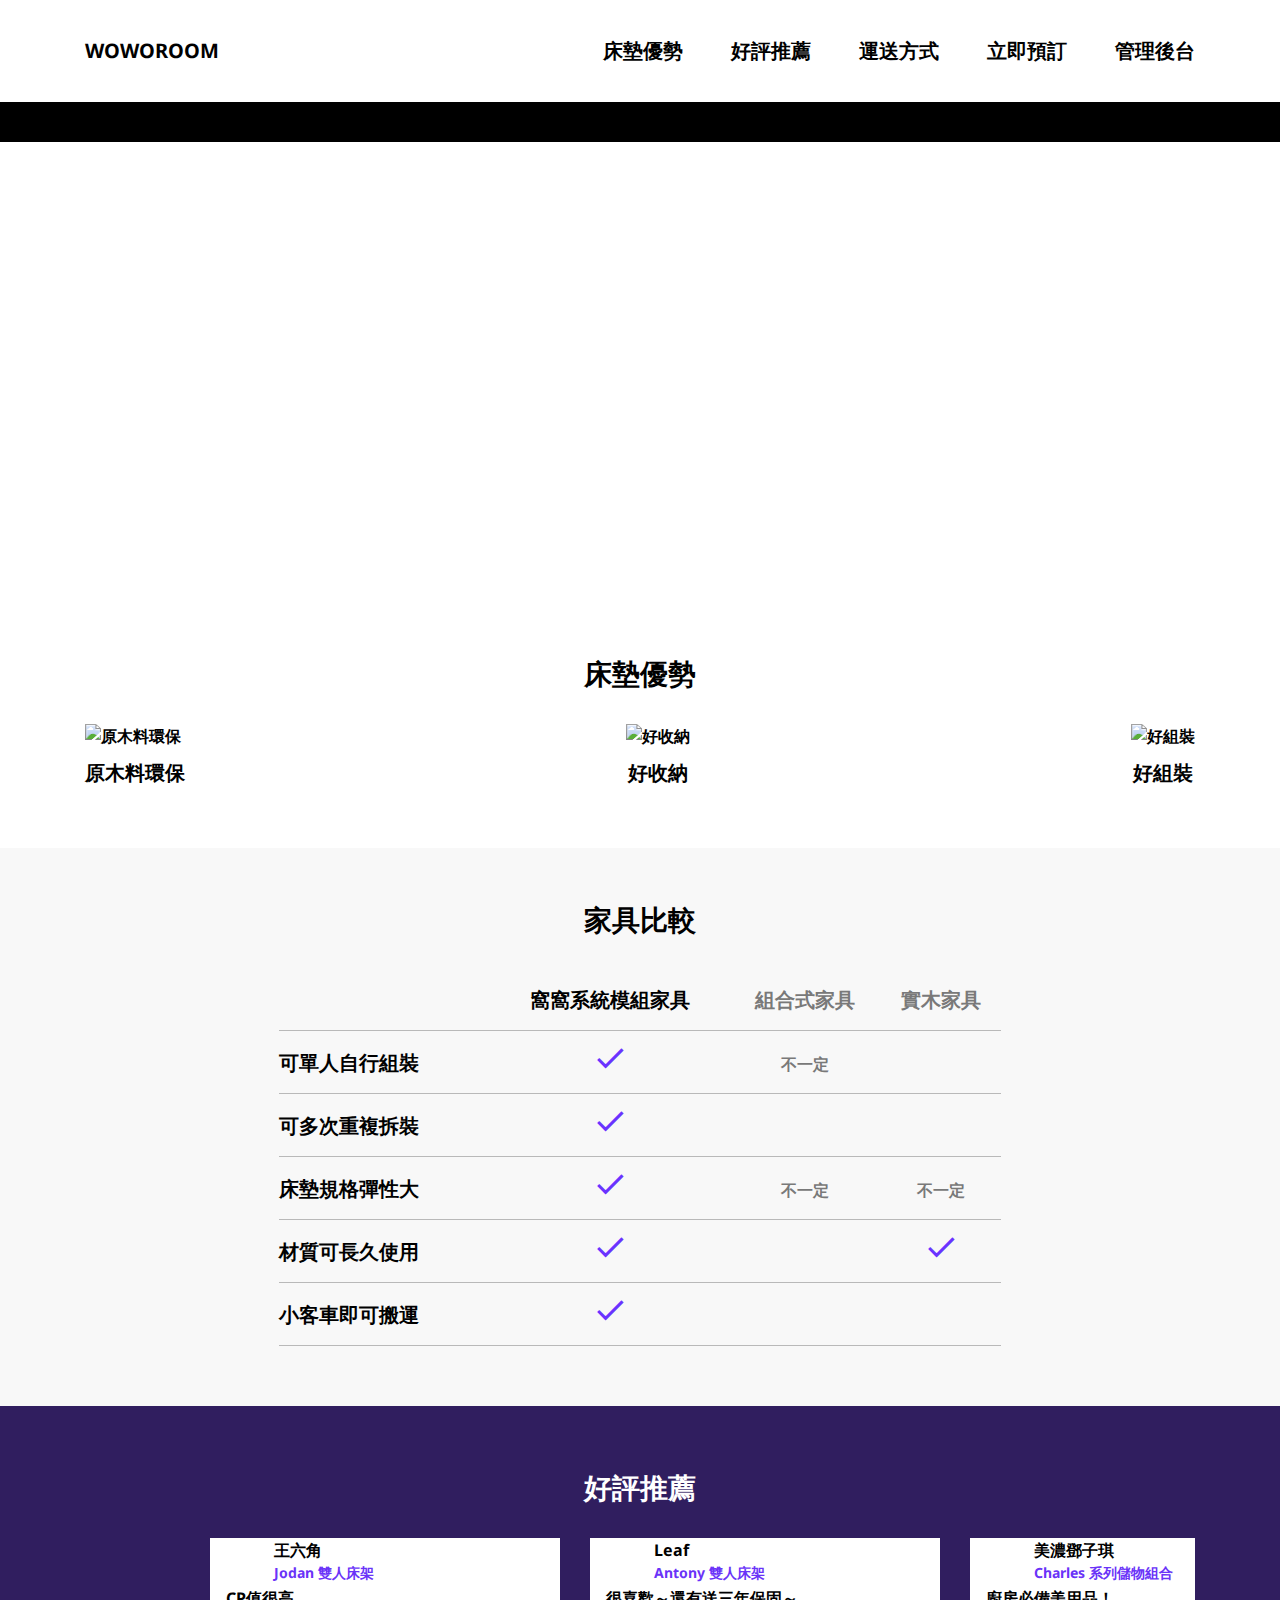
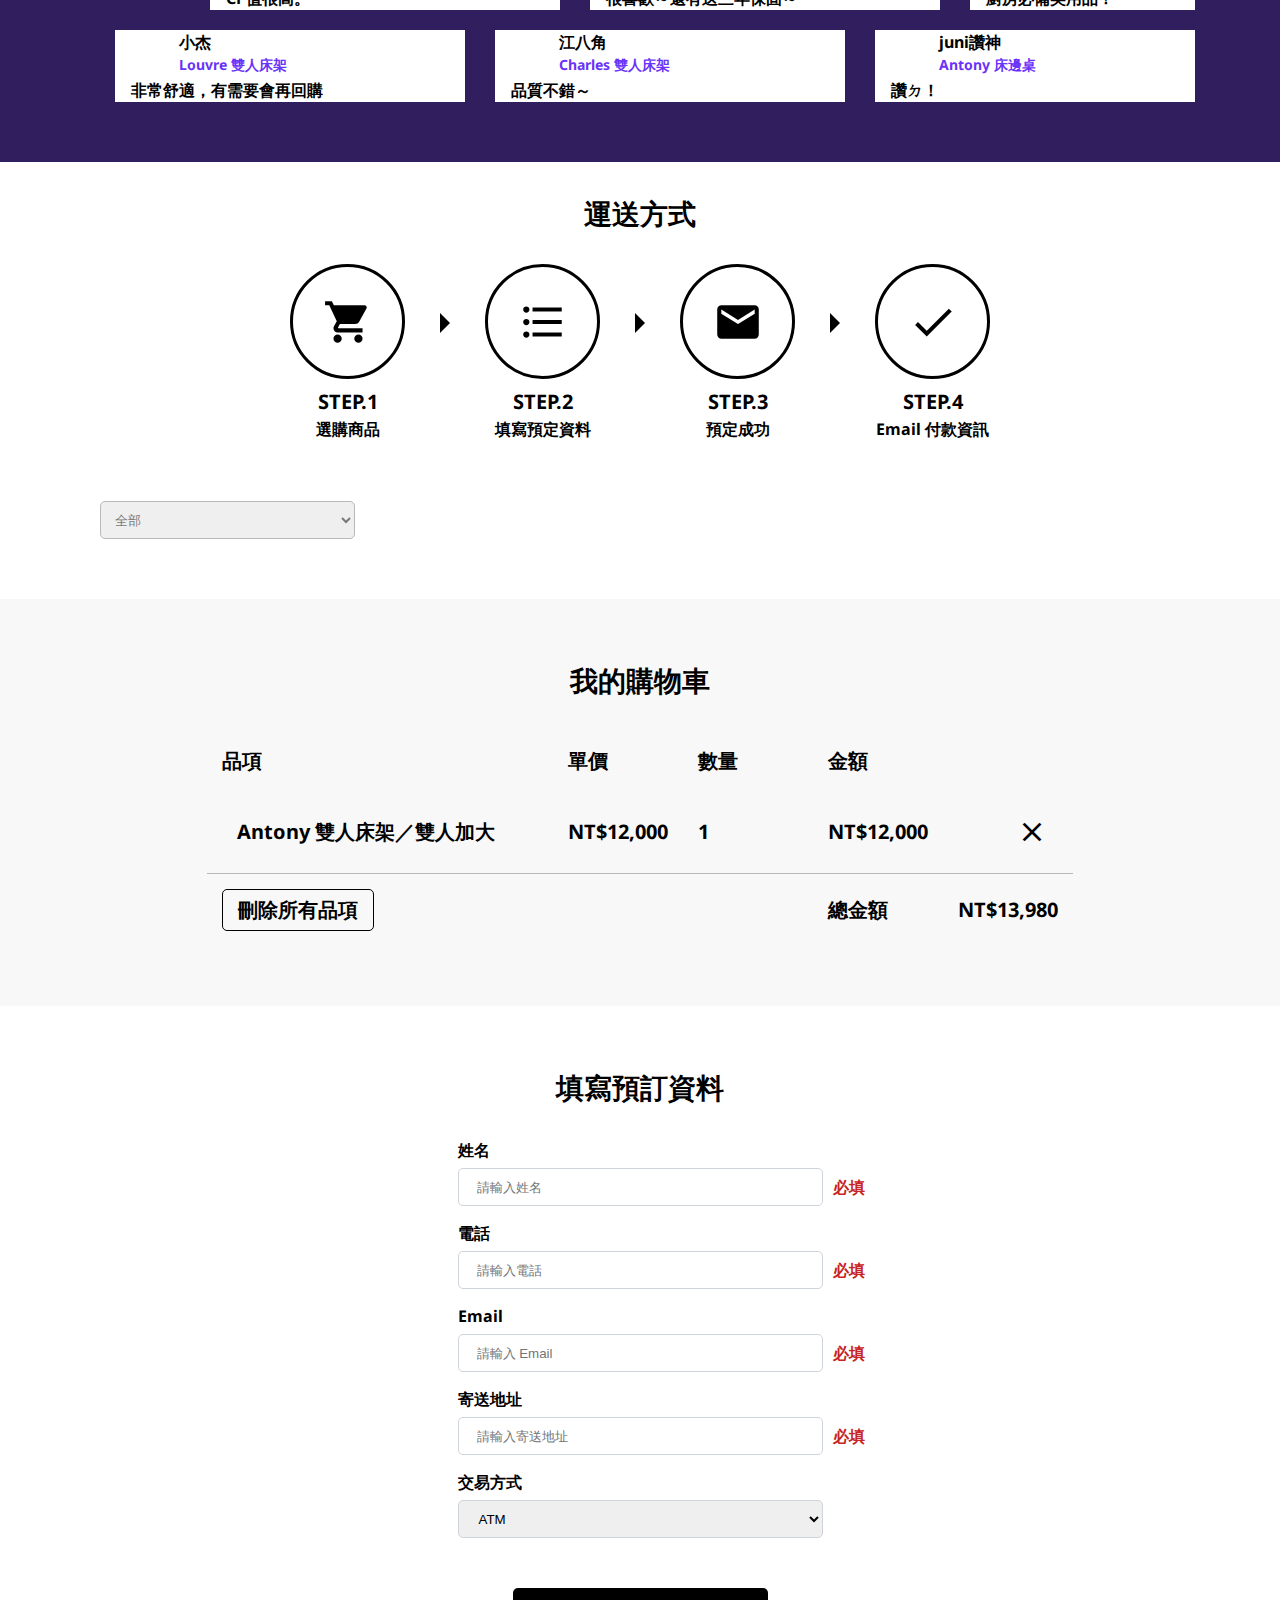
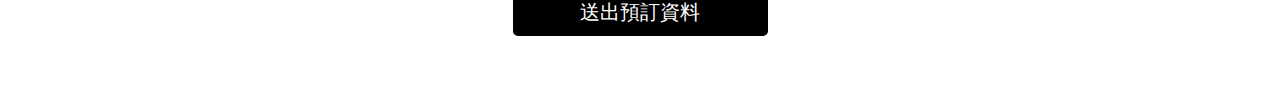
==== index.html @ a1a9a004 "init" ====
<!DOCTYPE html>
<html lang="en">

<head>
  <meta charset="UTF-8">
  <meta http-equiv="X-UA-Compatible" content="IE=edge">
  <meta name="viewport" content="width=device-width, initial-scale=1.0">
  <link rel="preconnect" href="https://fonts.gstatic.com">
  <link href="https://fonts.googleapis.com/css2?family=Noto+Sans&display=swap" rel="stylesheet">
  <link rel="stylesheet" href="https://fonts.googleapis.com/icon?family=Material+Icons">
  <link rel="stylesheet" href="https://cdnjs.cloudflare.com/ajax/libs/c3/0.7.18/c3.min.css"
    integrity="sha512-cznfNokevSG7QPA5dZepud8taylLdvgr0lDqw/FEZIhluFsSwyvS81CMnRdrNSKwbsmc43LtRd2/WMQV+Z85AQ=="
    crossorigin="anonymous" />
  <link rel="stylesheet" href="css/style.css">
  <title>Document</title>
</head>

<body>
  <nav class="topBar">
    <div class="wrap">
      <h1><a href="#" class="logo">WOWOROOM</a></h1>
      <span class="material-icons menuToggle">
        menu
      </span>
      <ul class="topBar-menu">
        <li><a href="#bedAdvantage">床墊優勢</a></li>
        <li><a href="#recommendation">好評推薦</a></li>
        <li><a href="#transport">運送方式</a></li>
        <li><a href="#orderInfo">立即預訂</a></li>
        <li><a href="/admin.html">管理後台</a></li>
      </ul>
    </div>
  </nav>
  <section class="wrap" id="bedAdvantage">
    <div class="banner">
      <h2 class="banner-text">窩窩家居<br>跟您一起品味生活</h2>
    </div>
    <h3 class="section-title">床墊優勢</h3>
    <ul class="bedAdvantage">
      <li>
        <img class="bedAdvantage-img" src="https://i.imgur.com/tR426y5.png" alt="原木料環保">
        <p class="bedAdvantage-text">原木料環保</p>
      </li>
      <li>
        <img class="bedAdvantage-img" src="https://i.imgur.com/Fd2MiBb.png" alt="好收納">
        <p class="bedAdvantage-text">好收納</p>
      </li>
      <li>
        <img class="bedAdvantage-img"
          src="https://github.com/hexschool/js-training/blob/main/%E7%AC%AC%E4%B9%9D%E9%80%B1%E4%B8%BB%E7%B7%9A%E4%BB%BB%E5%8B%99%E5%9C%96%E5%BA%AB/5n1uTFh.png?raw=true"
          alt="好組裝">
        <p class="bedAdvantage-text">好組裝</p>
      </li>
    </ul>
  </section>
  <section class="furniture-compare">
    <div class="wrap">
      <h3 class="section-title">家具比較</h3>
      <div class="overflowWrap">
        <table class="compare-table">
          <thead>
            <tr>
              <th></th>
              <th>窩窩系統模組家具</th>
              <th class="text-muted">組合式家具</th>
              <th class="text-muted">實木家具</th>
            </tr>
          </thead>
          <tr>
            <td>可單人自行組裝</td>
            <td><span class="material-icons">done</span></td>
            <td class="text-muted">不一定</td>
            <td></td>
          </tr>
          <tr>
            <td>可多次重複拆裝</td>
            <td><span class="material-icons">done</span></td>
            <td></td>
            <td></td>
          </tr>
          <tr>
            <td>床墊規格彈性大</td>
            <td><span class="material-icons">done</span></td>
            <td class="text-muted">不一定</td>
            <td class="text-muted">不一定</td>
          </tr>
          <tr>
            <td>材質可長久使用</td>
            <td><span class="material-icons">done</span></td>
            <td></td>
            <td><span class="material-icons">done</span></td>
          </tr>
          <tr>
            <td>小客車即可搬運</td>
            <td><span class="material-icons">done</span></td>
            <td></td>
            <td></td>
          </tr>
        </table>
      </div>
    </div>
  </section>
  <section class="recommendation" id="recommendation">
    <div class="wrap">
      <h3 class="section-title">好評推薦</h3>
      <div class="recommendation-wall">
        <ul class="gallery-top">
          <li class="recommendation-card">
            <img src="https://i.imgur.com/cXcOLhu.png" alt="">
            <div class="recommend-content">
              <div class="recommend-img">
                <img src="https://i.imgur.com/I9L7WOr.png" alt="">
                <div>
                  <p>王六角</p>
                  <p class="recommend-text">Jodan 雙人床架</p>
                </div>
              </div>
              <p>CP值很高。</p>
            </div>
          </li>
          <li class="recommendation-card">
            <img src="https://i.imgur.com/BefHmH2.png" alt="">
            <div class="recommend-content">
              <div class="recommend-img">
                <img src="https://i.imgur.com/CUFGfay.png" alt="">
                <div>
                  <p>Leaf</p>
                  <p class="recommend-text">Antony 雙人床架</p>
                </div>
              </div>
              <p>很喜歡～還有送三年保固～</p>
            </div>
          </li>
          <li class="recommendation-card">
            <img
              src="https://github.com/hexschool/js-training/blob/main/%E7%AC%AC%E4%B9%9D%E9%80%B1%E4%B8%BB%E7%B7%9A%E4%BB%BB%E5%8B%99%E5%9C%96%E5%BA%AB/3IATkJG.png?raw=true"
              alt="">
            <div class="recommend-content">
              <div class="recommend-img">
                <img src="https://i.imgur.com/8WwZsLS.png" alt="">
                <div>
                  <p>美濃鄧子琪</p>
                  <p class="recommend-text">Charles 系列儲物組合</p>
                </div>
              </div>
              <p>廚房必備美用品！</p>
            </div>
          </li>
          <li class="recommendation-card">
            <img src="https://i.imgur.com/HvT3zlU.png" alt="">
            <div class="recommend-content">
              <div class="recommend-img">
                <img src="https://i.imgur.com/NycuPVy.png" alt="">
                <div>
                  <p>isRaynotArray</p>
                  <p class="recommend-text">Antony 雙人床架</p>
                </div>
              </div>
              <p>物超所值!</p>
            </div>
          </li>
          <li class="recommendation-card">
            <img src="https://i.imgur.com/Ed7bxLr.png" alt="">
            <div class="recommend-content">
              <div class="recommend-img">
                <img src="https://i.imgur.com/zdFOQIv.png" alt="">
                <div>
                  <p>程鮭魚</p>
                  <p class="recommend-text">Louvre 雙人床架</p>
                </div>
              </div>
              <p>租屋用剛剛好</p>
            </div>
          </li>
        </ul>
        <ul class="gallery-bottom">
          <li class="recommendation-card">
            <img src="https://i.imgur.com/BefHmH2.png" alt="">
            <div class="recommend-content">
              <div class="recommend-img">
                <img src="https://i.imgur.com/W7fyzp2.png" alt="">
                <div>
                  <p>小杰</p>
                  <p class="recommend-text">Louvre 雙人床架</p>
                </div>
              </div>
              <p>非常舒適，有需要會再回購</p>
            </div>
          </li>
          <li class="recommendation-card">
            <img src="https://i.imgur.com/mjA01Tk.png" alt="">
            <div class="recommend-content">
              <div class="recommend-img">
                <img
                  src="https://github.com/hexschool/js-training/blob/main/%E7%AC%AC%E4%B9%9D%E9%80%B1%E4%B8%BB%E7%B7%9A%E4%BB%BB%E5%8B%99%E5%9C%96%E5%BA%AB/8O1cOnG.png?raw=true"
                  alt="">
                <div>
                  <p>江八角</p>
                  <p class="recommend-text">Charles 雙人床架</p>
                </div>
              </div>
              <p>品質不錯～</p>
            </div>
          </li>
          <li class="recommendation-card">
            <img src="https://i.imgur.com/npA3DgP.png" alt="">
            <div class="recommend-content">
              <div class="recommend-img">
                <img src="https://i.imgur.com/C0NDvSA.png" alt="">
                <div>
                  <p>juni讚神</p>
                  <p class="recommend-text">Antony 床邊桌</p>
                </div>
              </div>
              <p>讚ㄉ！</p>
            </div>
          </li>
          <li class="recommendation-card">
            <img src="https://i.imgur.com/Ed7bxLr.png" alt="">
            <div class="recommend-content">
              <div class="recommend-img">
                <img src="https://i.imgur.com/hUsTZDm.png" alt="">
                <div>
                  <p>久安說安安</p>
                  <p class="recommend-text">Antony 單人床架</p>
                </div>
              </div>
              <p>一個躺剛剛好。</p>
            </div>
          </li>
          <li class="recommendation-card">
            <img src="https://i.imgur.com/mjA01Tk.png" alt="">
            <div class="recommend-content">
              <div class="recommend-img">
                <img
                  src="https://github.com/hexschool/js-training/blob/main/%E7%AC%AC%E4%B9%9D%E9%80%B1%E4%B8%BB%E7%B7%9A%E4%BB%BB%E5%8B%99%E5%9C%96%E5%BA%AB/3ako6QX.png?raw=true"
                  alt="">
                <div>
                  <p>PeiQun</p>
                  <p class="recommend-text">Antony 雙人床架</p>
                </div>
              </div>
              <p>睡起來很舒適</p>
            </div>
          </li>
        </ul>
      </div>
    </div>
  </section>
  <section class="transport" id="transport">
    <h3 class="section-title">運送方式</h3>
    <ul class="transport-intro">
      <li class="transport-card">
        <div class="cardImg">
          <span class="material-icons">
            shopping_cart
          </span>
        </div>
        <h4>STEP.1</h4>
        <p>選購商品</p>
      </li>
      <li class="transport-card">
        <div class="cardImg">
          <span class="material-icons">
            format_list_bulleted
          </span>
        </div>
        <h4>STEP.2</h4>
        <p>填寫預定資料</p>
      </li>
      <li class="transport-card">
        <div class="cardImg">
          <span class="material-icons">
            local_post_office
          </span>
        </div>
        <h4>STEP.3</h4>
        <p>預定成功</p>
      </li>
      <li class="transport-card">
        <div class="cardImg">
          <span class="material-icons">
            done
          </span>
        </div>
        <h4>STEP.4</h4>
        <p>Email 付款資訊</p>
      </li>
    </ul>
  </section>
  <section class="wrap productDisplay">
    <select name="" class="productSelect">
      <option value="全部" selected>全部</option>
      <option value="床架">床架</option>
      <option value="收納">收納</option>
      <option value="窗簾">窗簾</option>
    </select>
    <ul class="productWrap">
    </ul>
  </section>
  <section class="shoppingCart">
    <h3 class="section-title">我的購物車</h3>
    <div class="overflowWrap">
      <table class="shoppingCart-table">
        <tr>
          <th width="40%">品項</th>
          <th width="15%">單價</th>
          <th width="15%">數量</th>
          <th width="15%">金額</th>
          <th width="15%"></th>
        </tr>
        <tr>
          <td>
            <div class="cardItem-title">
              <img src="https://i.imgur.com/HvT3zlU.png" alt="">
              <p>Antony 雙人床架／雙人加大</p>
            </div>
          </td>
          <td>NT$12,000</td>
          <td>1</td>
          <td>NT$12,000</td>
          <td class="discardBtn">
            <a href="#" class="material-icons">
              clear
            </a>
          </td>
        </tr>
        <tr>
          <td>
            <a href="#" class="discardAllBtn">刪除所有品項</a>
          </td>
          <td></td>
          <td></td>
          <td>
            <p>總金額</p>
          </td>
          <td>NT$13,980</td>
        </tr>
      </table>
    </div>
  </section>
  <section class="orderInfo wrap" id="orderInfo">
    <h3 class="section-title">填寫預訂資料</h3>
    <form action="" class="orderInfo-form">
      <div class="orderInfo-formGroup">
        <label for="customerName" class="orderInfo-label">姓名</label>
        <div class="orderInfo-inputWrap">
          <input type="text" class="orderInfo-input" id="customerName" placeholder="請輸入姓名" name="姓名">
          <p class="orderInfo-message" data-message="姓名">必填</p>
        </div>
      </div>
      <div class="orderInfo-formGroup">
        <label for="customerPhone" class="orderInfo-label">電話</label>
        <div class="orderInfo-inputWrap">
          <input type="tel" class="orderInfo-input" id="customerPhone" placeholder="請輸入電話" name="電話">
          <p class="orderInfo-message" data-message="電話">必填</p>
        </div>
      </div>
      <div class="orderInfo-formGroup">
        <label for="customerEmail" class="orderInfo-label">Email</label>
        <div class="orderInfo-inputWrap">
          <input type="email" class="orderInfo-input" id="customerEmail" placeholder="請輸入 Email" name="Email">
          <p class="orderInfo-message" data-message="Email">必填</p>
        </div>
      </div>
      <div class="orderInfo-formGroup">
        <label for="customerAddress" class="orderInfo-label">寄送地址</label>
        <div class="orderInfo-inputWrap">
          <input type="text" class="orderInfo-input" id="customerAddress" placeholder="請輸入寄送地址" name="寄送地址">
          <p class="orderInfo-message" data-message="寄送地址">必填</p>
        </div>
      </div>
      <div class="orderInfo-formGroup">
        <label for="tradeWay" class="orderInfo-label">交易方式</label>
        <div class="orderInfo-inputWrap">
          <select id="tradeWay" class="orderInfo-input" name="交易方式">
            <option value="ATM" selected>ATM</option>
            <option value="信用卡">信用卡</option>
            <option value="超商付款">超商付款</option>
          </select>
        </div>
      </div>
      <input type="submit" value="送出預訂資料" class="orderInfo-btn">
    </form>
  </section>

  <!-- 預設 JS，請同學不要修改此處 -->
  <script>
    document.addEventListener('DOMContentLoaded', function () {
      const ele = document.querySelector('.recommendation-wall');
      ele.style.cursor = 'grab';
      let pos = { top: 0, left: 0, x: 0, y: 0 };
      const mouseDownHandler = function (e) {
        ele.style.cursor = 'grabbing';
        ele.style.userSelect = 'none';

        pos = {
          left: ele.scrollLeft,
          top: ele.scrollTop,
          // Get the current mouse position
          x: e.clientX,
          y: e.clientY,
        };

        document.addEventListener('mousemove', mouseMoveHandler);
        document.addEventListener('mouseup', mouseUpHandler);
      };
      const mouseMoveHandler = function (e) {
        // How far the mouse has been moved
        const dx = e.clientX - pos.x;
        const dy = e.clientY - pos.y;

        // Scroll the element
        ele.scrollTop = pos.top - dy;
        ele.scrollLeft = pos.left - dx;
      };
      const mouseUpHandler = function () {
        ele.style.cursor = 'grab';
        ele.style.removeProperty('user-select');

        document.removeEventListener('mousemove', mouseMoveHandler);
        document.removeEventListener('mouseup', mouseUpHandler);
      };
      // Attach the handler
      ele.addEventListener('mousedown', mouseDownHandler);
    });
    // menu 切換
    let menuOpenBtn = document.querySelector('.menuToggle');
    let linkBtn = document.querySelectorAll('.topBar-menu a');
    let menu = document.querySelector('.topBar-menu');
    menuOpenBtn.addEventListener('click', menuToggle);

    linkBtn.forEach((item) => {
      item.addEventListener('click', closeMenu);
    })

    function menuToggle() {
      if (menu.classList.contains('openMenu')) {
        menu.classList.remove('openMenu');
      } else {
        menu.classList.add('openMenu');
      }
    }
    function closeMenu() {
      menu.classList.remove('openMenu');
    }
  </script>
  <script src="https://cdnjs.cloudflare.com/ajax/libs/d3/5.16.0/d3.min.js"
    integrity="sha512-FHsFVKQ/T1KWJDGSbrUhTJyS1ph3eRrxI228ND0EGaEp6v4a/vGwPWd3Dtd/+9cI7ccofZvl/wulICEurHN1pg=="
    crossorigin="anonymous"></script>
  <script src="https://cdnjs.cloudflare.com/ajax/libs/c3/0.7.18/c3.min.js"
    integrity="sha512-bW79RVtvrrTS2QzmDsJeh62Nt4b/RjYlYvi2iEmkXPhzzbXMx69JT/zHgiGcL1Tk5nkLMTF6xkEUuynTkdC9PQ=="
    crossorigin="anonymous"></script>
  <script src="https://cdnjs.cloudflare.com/ajax/libs/axios/0.21.1/axios.min.js"
    integrity="sha512-bZS47S7sPOxkjU/4Bt0zrhEtWx0y0CRkhEp8IckzK+ltifIIE9EMIMTuT/mEzoIMewUINruDBIR/jJnbguonqQ=="
    crossorigin="anonymous"></script>
  <script src="js/main.js"></script>
</body>

</html>
---- css/style.css ----
/* http://meyerweb.com/eric/tools/css/reset/ 
  v2.0 | 20110126
  License: none (public domain)
*/
html,
body,
div,
span,
applet,
object,
iframe,
h1,
h2,
h3,
h4,
h5,
h6,
p,
blockquote,
pre,
a,
abbr,
acronym,
address,
big,
cite,
code,
del,
dfn,
em,
img,
ins,
kbd,
q,
s,
samp,
small,
strike,
strong,
sub,
sup,
tt,
var,
b,
u,
i,
center,
dl,
dt,
dd,
ol,
ul,
li,
fieldset,
form,
label,
legend,
table,
caption,
tbody,
tfoot,
thead,
tr,
th,
td,
article,
aside,
canvas,
details,
embed,
figure,
figcaption,
footer,
header,
hgroup,
menu,
nav,
output,
ruby,
section,
summary,
time,
mark,
audio,
video {
  margin: 0;
  padding: 0;
  border: 0;
  font-size: 100%;
  font: inherit;
  vertical-align: baseline;
}

/* HTML5 display-role reset for older browsers */
article,
aside,
details,
figcaption,
figure,
footer,
header,
hgroup,
menu,
nav,
section {
  display: block;
}

body {
  line-height: 1;
}

ol,
ul {
  list-style: none;
}

blockquote,
q {
  quotes: none;
}

blockquote:before,
blockquote:after,
q:before,
q:after {
  content: '';
  content: none;
}

table {
  border-collapse: collapse;
  border-spacing: 0;
}

*,
*::after,
*::before {
  -webkit-box-sizing: border-box;
  box-sizing: border-box;
  -webkit-transition: all .2s;
  transition: all .2s;
}

html,
body {
  line-height: 1.5;
}

img {
  max-width: 100%;
  display: block;
}

body {
  font-family: 'Noto Sans', sans-serif;
  font-weight: bold;
}

.wrap {
  max-width: 1110px;
  margin: 0 auto;
}

.topBar {
  border-bottom: 40px solid #000000;
  margin-bottom: 30px;
}

.topBar .wrap {
  display: -webkit-box;
  display: -ms-flexbox;
  display: flex;
  position: relative;
  -webkit-box-pack: justify;
  -ms-flex-pack: justify;
  justify-content: space-between;
  -webkit-box-align: center;
  -ms-flex-align: center;
  align-items: center;
  -ms-flex-wrap: wrap;
  flex-wrap: wrap;
}

@media (max-width: 1110px) {
  .topBar .wrap {
    padding: 0 15px;
  }
}

.topBar a {
  display: block;
  text-decoration: none;
  color: #000000;
  font-size: 1.25rem;
}

.topBar a:hover {
  color: #6A33F8;
  -webkit-transform: scale(1.05);
  transform: scale(1.05);
}

.topBar-menu {
  display: -webkit-box;
  display: -ms-flexbox;
  display: flex;
  -ms-flex-wrap: wrap;
  flex-wrap: wrap;
  background-color: #FFFFFF;
}

.topBar-menu.openMenu {
  max-height: 300px;
}

.topBar-menu a {
  padding: 36px 24px;
  background-color: #FFFFFF;
}

.topBar-menu a:hover {
  -webkit-transform: scale(1);
  transform: scale(1);
}

.topBar-menu li:last-child a {
  padding-right: 0;
}

@media (max-width: 767px) {
  .topBar-menu {
    position: absolute;
    top: 61px;
    left: 0;
    right: 0;
    width: 100%;
    z-index: 10;
    max-height: 0;
    overflow: hidden;
    -webkit-transition: all .2s;
    transition: all .2s;
  }

  .topBar-menu li {
    width: 100%;
  }

  .topBar-menu a {
    text-align: center;
    padding: 15px;
    font-size: 1rem;
  }

  .topBar-menu a:hover {
    background-color: #6A33F8;
    color: #FFFFFF;
  }

  .topBar-menu li:last-child a {
    padding: 15px;
  }
}

.menuToggle {
  display: none;
  cursor: pointer;
}

.menuToggle:hover {
  color: #6A33FF;
}

@media (max-width: 767px) {
  .menuToggle {
    display: block;
    font-size: 2rem;
    padding: 15px;
  }
}

.logo {
  padding: 36px 0;
  font-size: 1.5rem;
}

@media (max-width: 767px) {
  .logo {
    padding: 15px;
  }
}

.banner {
  position: relative;
  background-image: url("https://github.com/hexschool/js-training/blob/main/%E7%AC%AC%E4%B9%9D%E9%80%B1%E4%B8%BB%E7%B7%9A%E4%BB%BB%E5%8B%99%E5%9C%96%E5%BA%AB/3ewLAKn.png?raw=true");
  background-position: center center;
  background-repeat: no-repeat;
  background-size: cover;
  min-height: 420px;
  margin-bottom: 60px;
}

.banner-text {
  position: absolute;
  color: #FFFFFF;
  font-size: 2rem;
  left: 50px;
  bottom: 50px;
  font-weight: normal;
}

.section-title {
  text-align: center;
  font-size: 1.75rem;
  margin-bottom: 30px;
}

.bedAdvantage {
  display: -webkit-box;
  display: -ms-flexbox;
  display: flex;
  -webkit-box-pack: justify;
  -ms-flex-pack: justify;
  justify-content: space-between;
  margin-bottom: 60px;
}

.bedAdvantage-img {
  max-height: 140px;
  -o-object-fit: cover;
  object-fit: cover;
  margin-bottom: 10px;
}

.bedAdvantage-text {
  text-align: center;
  font-size: 1.25rem;
}

.furniture-compare {
  background-color: #F8F8F8;
  padding: 50px 0 60px 0;
}

@media (max-width: 767px) {
  .furniture-compare {
    padding: 50px 15px 60px;
  }
}

@media (max-width: 767px) {
  .overflowWrap {
    overflow-x: scroll;
  }
}

.compare-table {
  width: 65%;
  margin: 0 auto;
}

.compare-table th,
.compare-table td {
  text-align: center;
  padding: 15px 0;
}

.compare-table th {
  font-size: 1.25rem;
}

.compare-table tr {
  border-bottom: 1px solid #B9B9B9;
}

.compare-table tr td:first-child {
  text-align: left;
  font-size: 1.25rem;
}

.compare-table .material-icons {
  color: #6A33FF;
  -webkit-transform: scale(1.5);
  transform: scale(1.5);
}

@media (max-width: 767px) {
  .compare-table {
    width: 500px;
  }

  .compare-table th,
  .compare-table td {
    padding: 10px 0;
  }

  .compare-table th {
    font-size: 1rem;
  }

  .compare-table tr td:first-child {
    font-size: 1rem;
  }
}

.text-muted {
  color: #797979;
}

.recommendation {
  background-color: #301E5F;
  padding: 60px 0;
}

.recommendation h3 {
  color: #FFFFFF;
}

@media (max-width: 767px) {
  .recommendation {
    padding: 60px 15px;
  }
}

.recommendation-wall {
  overflow-x: scroll;
  -ms-overflow-style: none;
  /* IE and Edge */
  scrollbar-width: none;
  /* Firefox */
}

.recommendation-wall::-webkit-scrollbar {
  display: none;
}

.gallery-top,
.gallery-bottom {
  display: -webkit-box;
  display: -ms-flexbox;
  display: flex;
}

.gallery-top {
  margin-left: 95px;
  margin-bottom: 20px;
}

.recommendation-card {
  display: -webkit-box;
  display: -ms-flexbox;
  display: flex;
  margin-left: 30px;
  min-width: 350px;
  background-color: #FFFFFF;
}

.recommendation-card img {
  user-select: none;
  -moz-user-select: none;
  -webkit-user-drag: none;
  -webkit-user-select: none;
  -ms-user-select: none;
}

.recommend-content {
  padding-left: 16px;
  display: -webkit-box;
  display: -ms-flexbox;
  display: flex;
  -webkit-box-orient: vertical;
  -webkit-box-direction: normal;
  -ms-flex-direction: column;
  flex-direction: column;
  -webkit-box-pack: center;
  -ms-flex-pack: center;
  justify-content: center;
}

.recommend-img {
  display: -webkit-box;
  display: -ms-flexbox;
  display: flex;
  -webkit-box-align: center;
  -ms-flex-align: center;
  align-items: center;
  margin-bottom: 3px;
}

.recommend-img img {
  width: 40px;
  border-radius: 50%;
  margin-right: 8px;
}

.recommend-text {
  font-size: 0.875rem;
  color: #6A33F8;
}

.transport {
  padding: 30px 0;
}

@media (max-width: 767px) {
  .transport li {
    margin-bottom: 20px;
  }
}

.transport-intro {
  display: -webkit-box;
  display: -ms-flexbox;
  display: flex;
  -webkit-box-align: center;
  -ms-flex-align: center;
  align-items: center;
  -webkit-box-pack: justify;
  -ms-flex-pack: justify;
  justify-content: space-between;
  max-width: 700px;
  margin: 0 auto;
}

@media (max-width: 767px) {
  .transport-intro {
    -webkit-box-orient: vertical;
    -webkit-box-direction: normal;
    -ms-flex-direction: column;
    flex-direction: column;
  }
}

.transport-intro li:nth-child(1),
.transport-intro li:nth-child(2),
.transport-intro li:nth-child(3) {
  position: relative;
}

.transport-intro li:nth-child(1)::after,
.transport-intro li:nth-child(2)::after,
.transport-intro li:nth-child(3)::after {
  content: "";
  position: absolute;
  top: 49px;
  right: -55px;
  border: 10px solid #000000;
  border-top: 10px solid transparent;
  border-right: 10px solid transparent;
  border-bottom: 10px solid transparent;
}

@media (max-width: 767px) {

  .transport-intro li:nth-child(1)::after,
  .transport-intro li:nth-child(2)::after,
  .transport-intro li:nth-child(3)::after {
    position: static;
    margin-top: 25px;
    border: 10px solid #000000;
    border-left: 10px solid transparent;
    border-right: 10px solid transparent;
    border-bottom: 10px solid transparent;
  }
}

.transport-card {
  display: -webkit-box;
  display: -ms-flexbox;
  display: flex;
  -webkit-box-pack: center;
  -ms-flex-pack: center;
  justify-content: center;
  -webkit-box-align: center;
  -ms-flex-align: center;
  align-items: center;
  -webkit-box-orient: vertical;
  -webkit-box-direction: normal;
  -ms-flex-direction: column;
  flex-direction: column;
}

.transport-card .cardImg {
  width: 115px;
  height: 115px;
  border: 3px solid #000000;
  border-radius: 50%;
  display: -webkit-box;
  display: -ms-flexbox;
  display: flex;
  -webkit-box-pack: center;
  -ms-flex-pack: center;
  justify-content: center;
  -webkit-box-align: center;
  -ms-flex-align: center;
  align-items: center;
  margin-bottom: 8px;
}

.transport-card .material-icons {
  font-size: 50px;
}

.transport-card h4 {
  font-size: 1.25rem;
  font-weight: bold;
}

@media (max-width: 767px) {
  .transport-card .cardImg {
    width: 150px;
    height: 150px;
  }
}

.productDisplay {
  padding: 30px 15px;
}

.productSelect {
  border: 1px solid #B9B9B9;
  color: #797979;
  min-height: 38px;
  min-width: 255px;
  border-radius: 5px;
  text-indent: 10px;
  margin-bottom: 30px;
}

.productWrap {
  display: -webkit-box;
  display: -ms-flexbox;
  display: flex;
  -ms-flex-wrap: wrap;
  flex-wrap: wrap;
}

.productCard {
  position: relative;
  margin-right: 2%;
  width: 23%;
  margin-bottom: 30px;
}

.productCard img {
  min-height: 300px;
  width: 100%;
  -o-object-fit: cover;
  object-fit: cover;
}

.productCard a {
  display: block;
  background-color: #000000;
  color: #ffffff;
  padding: 10px 0;
  text-align: center;
  border: none;
  margin-bottom: 8px;
  text-decoration: none;
}

.productCard a:hover {
  background-color: #301E5F;
}

.productCard a,
.productCard h3 {
  font-size: 1.25rem;
}

@media (max-width: 900px) {
  .productCard {
    width: 48%;
  }
}

@media (max-width: 540px) {
  .productCard {
    width: 100%;
  }
}

.productType {
  position: absolute;
  top: 13px;
  right: -5px;
  background-color: #000000;
  color: #ffffff;
  padding: 8px 24px;
}

.originPrice {
  font-size: 1.25rem;
}

.nowPrice {
  font-size: 1.75rem;
}

.shoppingCart {
  background-color: #F8F8F8;
  padding: 60px 0;
}

.shoppingCart-table {
  margin: 0 auto;
  border-collapse: collapse;
  font-size: 1.25rem;
}

.shoppingCart-table th,
.shoppingCart-table td {
  padding: 15px;
  vertical-align: middle;
}

.shoppingCart-table th {
  text-align: left;
}

.shoppingCart-table tr {
  border-bottom: 1px solid #B9B9B9;
}

.shoppingCart-table tr:first-child,
.shoppingCart-table tr:last-child {
  border-bottom: 0;
}

@media (max-width: 767px) {
  .shoppingCart-table {
    width: 700px;
  }
}

.cardItem-title {
  display: -webkit-box;
  display: -ms-flexbox;
  display: flex;
  -webkit-box-align: center;
  -ms-flex-align: center;
  align-items: center;
}

.cardItem-title img {
  margin-right: 15px;
  max-width: 80px;
}

.discardBtn {
  text-align: right;
}

.discardBtn a {
  text-decoration: none;
  display: inline-block;
  padding: 10px;
  font-size: 2rem;
  color: #000000;
}

.discardBtn a:hover {
  color: #6A33F8;
  -webkit-transform: scale(1.3);
  transform: scale(1.3);
}

.discardAllBtn {
  display: inline-block;
  text-decoration: none;
  padding: 5px 15px;
  color: #000000;
  border: 1.3px solid #000000;
  border-radius: 5px;
  font-size: 1.25rem;
}

.discardAllBtn:hover {
  background-color: #000000;
  color: #FFFFFF;
}

.orderInfo {
  padding: 60px 0;
}

.orderInfo-form {
  padding: 0 15px;
}

.orderInfo-formGroup {
  max-width: 365px;
  margin: 0 auto 15px;
}

.orderInfo-label {
  display: block;
  margin-bottom: 6px;
}

.orderInfo-input {
  width: 100%;
  min-height: 38px;
  border: 1px solid #CED4DA;
  border-radius: 5px;
  text-indent: 1rem;
  margin-right: 10px;
}

.orderInfo-inputWrap {
  position: relative;
}

.orderInfo-message {
  position: absolute;
  white-space: nowrap;
  left: 103%;
  top: 50%;
  -webkit-transform: translateY(-50%);
  transform: translateY(-50%);
  color: #C72424;
}

@media (max-width: 767px) {
  .orderInfo-message {
    position: static;
    -webkit-transform: translateY(0);
    transform: translateY(0);
  }
}

.orderInfo-btn {
  display: block;
  min-width: 255px;
  min-height: 48px;
  background-color: #000000;
  color: #FFFFFF;
  border: 0;
  cursor: pointer;
  font-size: 1.25rem;
  margin: 50px auto 0;
  border-radius: 5px;
}

.orderInfo-btn:hover {
  background-color: #301E5F;
}

.orderPage-list {
  padding: 60px 10px;
  display: -webkit-box;
  display: -ms-flexbox;
  display: flex;
  -webkit-box-orient: vertical;
  -webkit-box-direction: normal;
  -ms-flex-direction: column;
  flex-direction: column;
}

.orderPage-list .discardAllBtn {
  -ms-flex-item-align: end;
  align-self: flex-end;
  margin-bottom: 12px;
}

.orderPage-table {
  border: 1px solid #000000;
  width: 100%;
}

.orderPage-table th,
.orderPage-table td {
  padding: 10px;
  text-align: left;
  border: 1px solid #000000;
}

@media (max-width: 1110px) {
  .orderPage-table {
    width: 1100px;
  }
}

.delSingleOrder-Btn {
  display: block;
  background-color: #C44021;
  color: #fff;
  border: 0;
  padding: 5px 10px;
  cursor: pointer;
}

.delSingleOrder-Btn:hover {
  opacity: 0.8;
}

.orderStatus {
  position: relative;
}

.orderStatus a {
  position: absolute;
  padding: 10px;
  top: 0;
  bottom: 0;
  right: 0;
  left: 0;
  display: block;
  text-decoration: none;
  color: #FFFFFF;
}

.orderStatus-unDone {
  background-color: #747474;
}

.orderStatus-unDone:hover {
  background-color: #000000;
}

.orderStatus-done {
  background-color: #000000;
}

.orderStatus-done:hover {
  background-color: #747474;
}

.orderTableWrap {
  overflow-x: scroll;
  -ms-overflow-style: none;
  /* IE and Edge */
  scrollbar-width: none;
  /* Firefox */
}

.orderTableWrap::-webkit-scrollbar {
  display: none;
}

/*# sourceMappingURL=all.css.map */
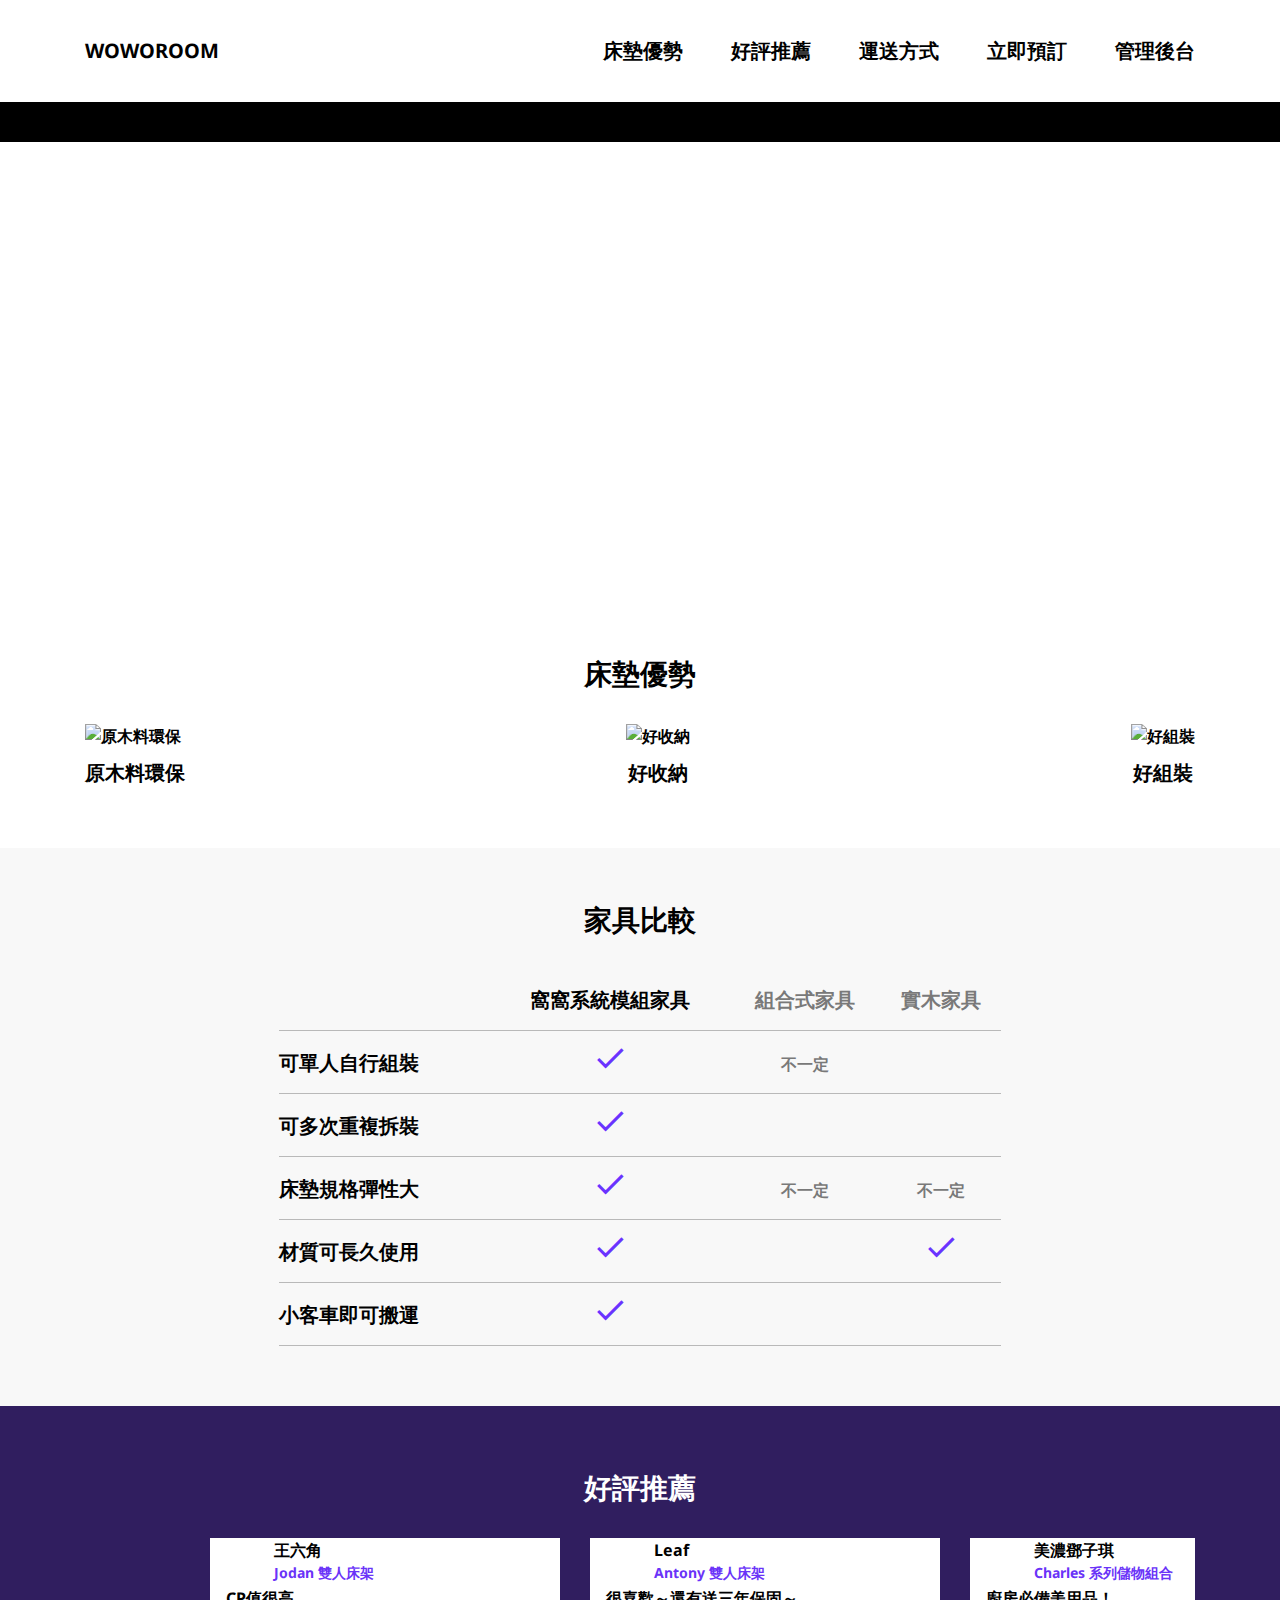
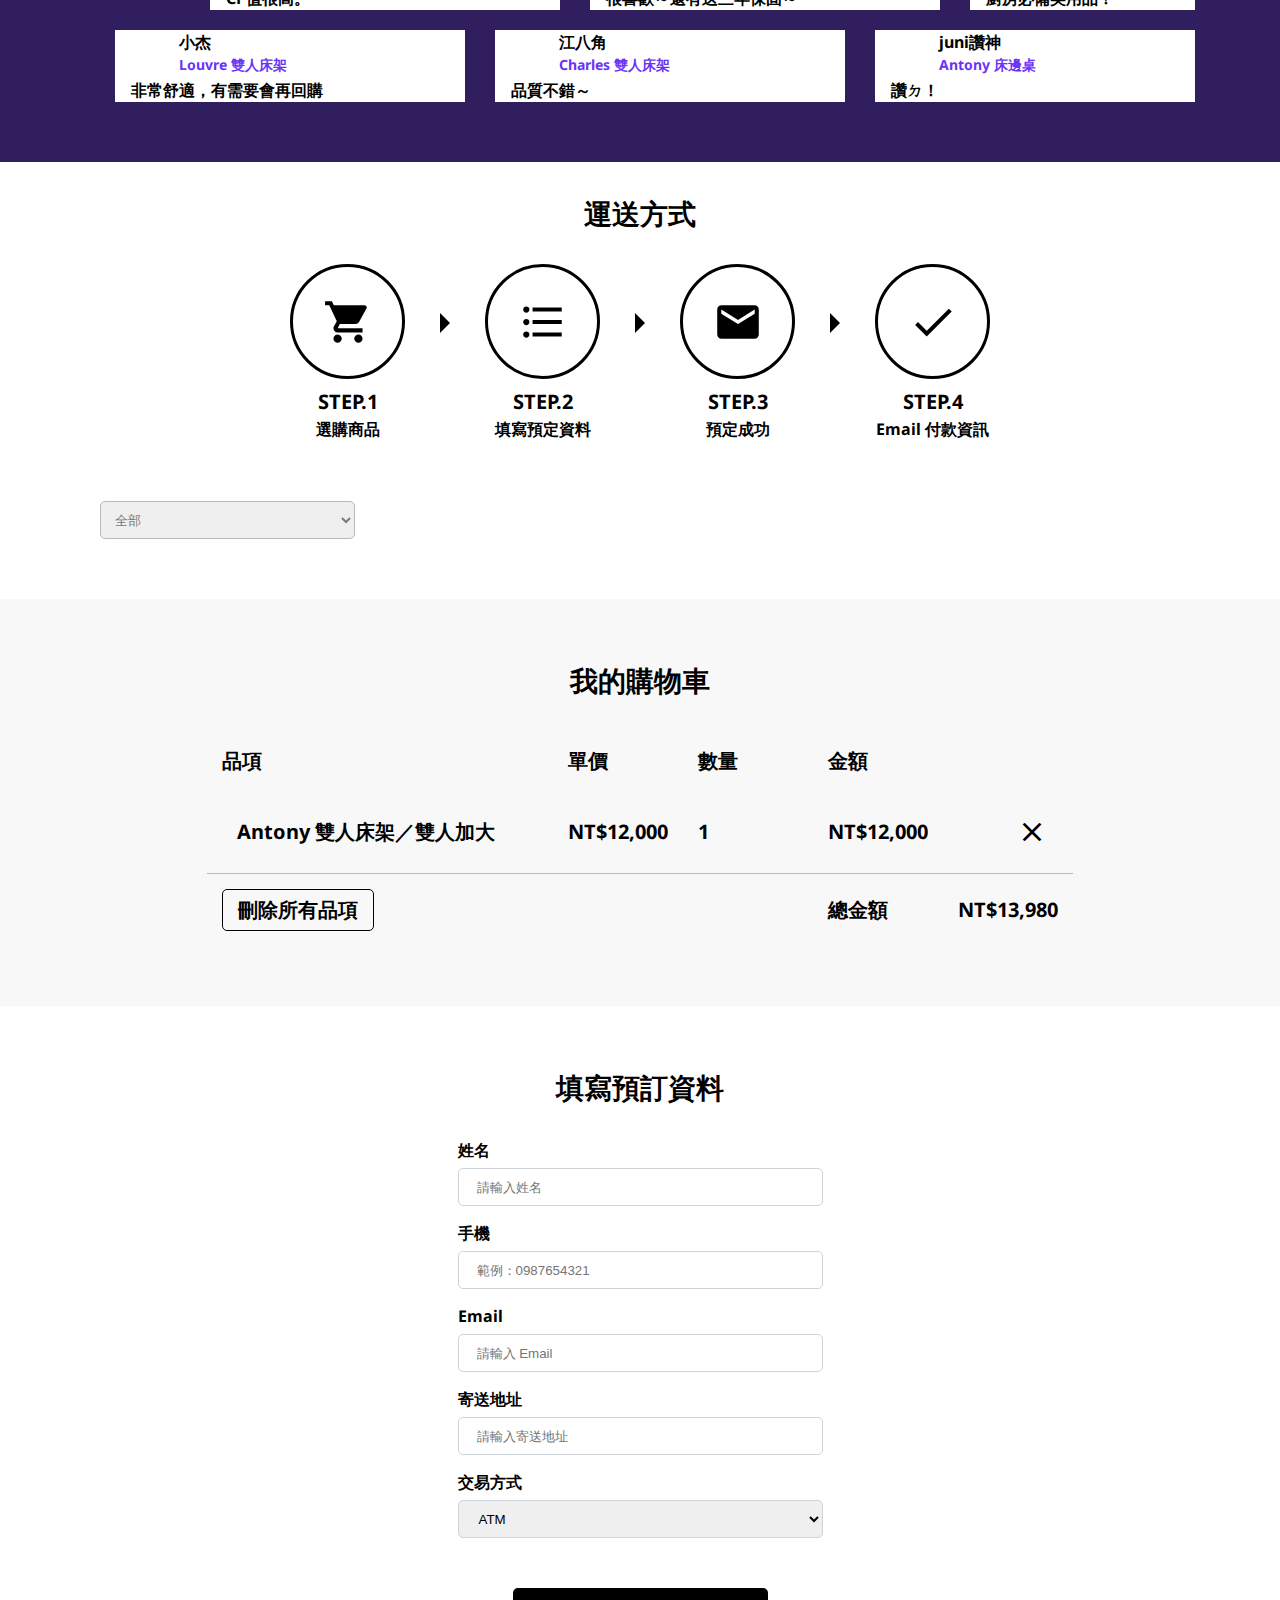
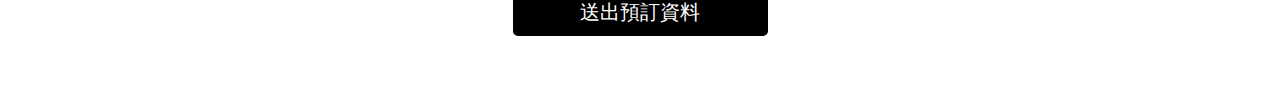
==== commit cf7a0c8f: "formData finished" ====
--- a/index.html
+++ b/index.html
@@ -12,7 +12,7 @@
     integrity="sha512-cznfNokevSG7QPA5dZepud8taylLdvgr0lDqw/FEZIhluFsSwyvS81CMnRdrNSKwbsmc43LtRd2/WMQV+Z85AQ=="
     crossorigin="anonymous" />
   <link rel="stylesheet" href="css/style.css">
-  <title>Document</title>
+  <title>前台</title>
 </head>
 
 <body>
@@ -27,7 +27,7 @@
         <li><a href="#recommendation">好評推薦</a></li>
         <li><a href="#transport">運送方式</a></li>
         <li><a href="#orderInfo">立即預訂</a></li>
-        <li><a href="/admin.html">管理後台</a></li>
+        <li><a href="./admin.html">管理後台</a></li>
       </ul>
     </div>
   </nav>
@@ -346,28 +346,28 @@
         <label for="customerName" class="orderInfo-label">姓名</label>
         <div class="orderInfo-inputWrap">
           <input type="text" class="orderInfo-input" id="customerName" placeholder="請輸入姓名" name="姓名">
-          <p class="orderInfo-message" data-message="姓名">必填</p>
+          <p class="orderInfo-message" data-message="姓名"></p>
         </div>
       </div>
       <div class="orderInfo-formGroup">
-        <label for="customerPhone" class="orderInfo-label">電話</label>
+        <label for="customerPhone" class="orderInfo-label">手機</label>
         <div class="orderInfo-inputWrap">
-          <input type="tel" class="orderInfo-input" id="customerPhone" placeholder="請輸入電話" name="電話">
-          <p class="orderInfo-message" data-message="電話">必填</p>
+          <input type="tel" class="orderInfo-input" id="customerPhone" placeholder="範例：0987654321" name="手機">
+          <p class="orderInfo-message" data-message="手機"></p>
         </div>
       </div>
       <div class="orderInfo-formGroup">
         <label for="customerEmail" class="orderInfo-label">Email</label>
         <div class="orderInfo-inputWrap">
           <input type="email" class="orderInfo-input" id="customerEmail" placeholder="請輸入 Email" name="Email">
-          <p class="orderInfo-message" data-message="Email">必填</p>
+          <p class="orderInfo-message" data-message="Email"></p>
         </div>
       </div>
       <div class="orderInfo-formGroup">
         <label for="customerAddress" class="orderInfo-label">寄送地址</label>
         <div class="orderInfo-inputWrap">
           <input type="text" class="orderInfo-input" id="customerAddress" placeholder="請輸入寄送地址" name="寄送地址">
-          <p class="orderInfo-message" data-message="寄送地址">必填</p>
+          <p class="orderInfo-message" data-message="寄送地址"></p>
         </div>
       </div>
       <div class="orderInfo-formGroup">
@@ -380,7 +380,7 @@
           </select>
         </div>
       </div>
-      <input type="submit" value="送出預訂資料" class="orderInfo-btn">
+      <input type="button" value="送出預訂資料" class="orderInfo-btn">
     </form>
   </section>
 
@@ -454,6 +454,9 @@
   <script src="https://cdnjs.cloudflare.com/ajax/libs/axios/0.21.1/axios.min.js"
     integrity="sha512-bZS47S7sPOxkjU/4Bt0zrhEtWx0y0CRkhEp8IckzK+ltifIIE9EMIMTuT/mEzoIMewUINruDBIR/jJnbguonqQ=="
     crossorigin="anonymous"></script>
+  <script src="https://cdnjs.cloudflare.com/ajax/libs/validator/13.5.2/validator.min.js"
+    integrity="sha512-vZEoK8xRncku4g5GANHh5zobUjeCMbZkSEahrADeAcRlk/1Ignf8sAKojkV4RZLkPw145+ILJFisI2pnjsPtGQ=="
+    crossorigin="anonymous"></script>
   <script src="js/main.js"></script>
 </body>
 
